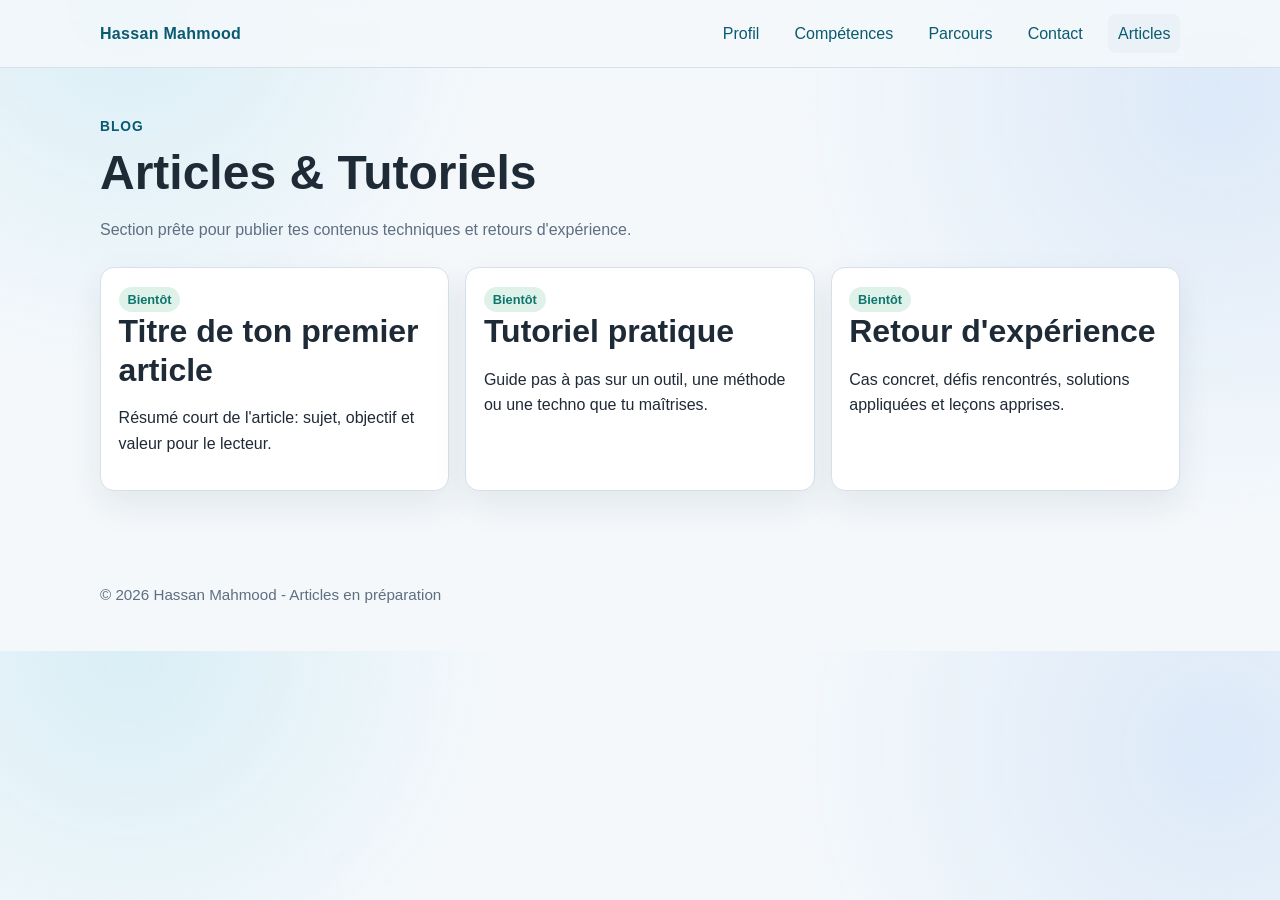
==== articles.html @ 3a2a65e4 "ADD" ====
﻿<!DOCTYPE html>
<html lang="fr">
<head>
  <meta charset="UTF-8">
  <meta name="viewport" content="width=device-width, initial-scale=1.0">
  <meta name="description" content="Articles et tutoriels de Hassan Mahmood.">
  <title>Articles | Hassan Mahmood</title>
  <link rel="stylesheet" href="styles.css">
</head>
<body>
  <header class="site-header">
    <div class="container nav-wrap">
      <a class="brand" href="index.html">Hassan Mahmood</a>
      <nav class="nav">
        <a href="index.html#profil">Profil</a>
        <a href="index.html#competences">Compétences</a>
        <a href="index.html#parcours">Parcours</a>
        <a href="index.html#contact">Contact</a>
        <a href="articles.html" aria-current="page">Articles</a>
      </nav>
    </div>
  </header>

  <main class="section">
    <div class="container">
      <p class="kicker">Blog</p>
      <h1>Articles & Tutoriels</h1>
      <p class="lead">Section prête pour publier tes contenus techniques et retours d'expérience.</p>

      <div class="grid-cards">
        <article class="post-card">
          <p class="tag">Bientôt</p>
          <h2>Titre de ton premier article</h2>
          <p>Résumé court de l'article: sujet, objectif et valeur pour le lecteur.</p>
        </article>
        <article class="post-card">
          <p class="tag">Bientôt</p>
          <h2>Tutoriel pratique</h2>
          <p>Guide pas à pas sur un outil, une méthode ou une techno que tu maîtrises.</p>
        </article>
        <article class="post-card">
          <p class="tag">Bientôt</p>
          <h2>Retour d'expérience</h2>
          <p>Cas concret, défis rencontrés, solutions appliquées et leçons apprises.</p>
        </article>
      </div>
    </div>
  </main>

  <footer class="site-footer">
    <div class="container">
      <p>© 2026 Hassan Mahmood - Articles en préparation</p>
    </div>
  </footer>
</body>
</html>
---- styles.css ----
:root {
  --bg: #f4f8fb;
  --surface: #ffffff;
  --surface-alt: #eaf1f7;
  --text: #1f2a37;
  --muted: #5f6e80;
  --primary: #0e7490;
  --primary-dark: #0a5a70;
  --border: #d6e0ea;
  --shadow: 0 14px 34px rgba(31, 42, 55, 0.08);
  --radius: 14px;
}

* {
  box-sizing: border-box;
}

html {
  scroll-behavior: smooth;
}

body {
  margin: 0;
  font-family: "Segoe UI", Tahoma, Geneva, Verdana, sans-serif;
  color: var(--text);
  background:
    radial-gradient(circle at 10% 0%, #d9eef6 0, transparent 28%),
    radial-gradient(circle at 95% 15%, #dce9f8 0, transparent 32%),
    var(--bg);
  line-height: 1.6;
}

a {
  color: var(--primary-dark);
  text-decoration: none;
}

a:hover {
  text-decoration: underline;
}

.container {
  width: min(1080px, 92%);
  margin: 0 auto;
}

.site-header {
  position: sticky;
  top: 0;
  z-index: 100;
  backdrop-filter: blur(8px);
  background: rgba(244, 248, 251, 0.86);
  border-bottom: 1px solid var(--border);
}

.nav-wrap {
  display: flex;
  align-items: center;
  justify-content: space-between;
  gap: 1rem;
  padding: 0.9rem 0;
}

.brand {
  font-weight: 700;
  letter-spacing: 0.3px;
}

.nav {
  display: flex;
  flex-wrap: wrap;
  gap: 1rem;
}

.nav a {
  padding: 0.4rem 0.6rem;
  border-radius: 8px;
}

.nav a[aria-current="page"],
.nav a:hover {
  background: var(--surface-alt);
  text-decoration: none;
}

.hero {
  padding: 4.8rem 0 3rem;
}

.hero-grid {
  display: grid;
  grid-template-columns: 1.6fr 1fr;
  gap: 1.5rem;
  align-items: start;
}

.kicker {
  margin: 0 0 0.35rem;
  font-size: 0.86rem;
  font-weight: 700;
  letter-spacing: 1px;
  text-transform: uppercase;
  color: var(--primary-dark);
}

h1,
h2,
h3 {
  line-height: 1.2;
  margin-top: 0;
}

h1 {
  font-size: clamp(2rem, 4vw, 3rem);
  margin-bottom: 0.8rem;
}

h2 {
  font-size: clamp(1.5rem, 3vw, 2rem);
  margin-bottom: 1rem;
}

.lead {
  color: var(--muted);
  max-width: 70ch;
}

.actions {
  display: flex;
  flex-wrap: wrap;
  gap: 0.8rem;
  margin-top: 1.35rem;
}

.btn {
  display: inline-flex;
  align-items: center;
  justify-content: center;
  border-radius: 10px;
  padding: 0.7rem 1rem;
  font-weight: 600;
  border: 1px solid transparent;
  transition: 0.2s ease;
}

.btn:hover {
  transform: translateY(-1px);
  text-decoration: none;
}

.btn-primary {
  background: var(--primary);
  color: #fff;
}

.btn-primary:hover {
  background: var(--primary-dark);
}

.btn-ghost {
  border-color: var(--border);
  background: var(--surface);
  color: var(--text);
}

.card,
.post-card {
  background: var(--surface);
  border: 1px solid var(--border);
  border-radius: var(--radius);
  box-shadow: var(--shadow);
}

.card {
  padding: 1.2rem;
}

.meta-list {
  list-style: none;
  margin: 0;
  padding: 0;
}

.meta-list li {
  display: flex;
  flex-direction: column;
  padding: 0.65rem 0;
  border-bottom: 1px dashed var(--border);
}

.meta-list li:last-child {
  border-bottom: 0;
}

.meta-list span {
  font-size: 0.85rem;
  color: var(--muted);
}

.section {
  padding: 3rem 0;
}

.section-alt {
  background: var(--surface-alt);
  border-top: 1px solid var(--border);
  border-bottom: 1px solid var(--border);
}

.chips {
  display: flex;
  flex-wrap: wrap;
  gap: 0.6rem;
}

.chips span {
  background: #d8e8f5;
  border: 1px solid #b8d2e8;
  border-radius: 999px;
  padding: 0.4rem 0.8rem;
  font-weight: 600;
}

.timeline {
  display: grid;
  gap: 1rem;
}

.timeline article {
  background: var(--surface);
  border: 1px solid var(--border);
  border-radius: 12px;
  padding: 1rem;
}

.muted {
  color: var(--muted);
}

.ats-list {
  margin: 0.6rem 0 0;
  padding-left: 1.2rem;
}

.ats-list li {
  margin-bottom: 0.55rem;
}

.grid-cards {
  margin-top: 1.5rem;
  display: grid;
  grid-template-columns: repeat(3, minmax(0, 1fr));
  gap: 1rem;
}

.post-card {
  padding: 1.1rem;
}

.tag {
  display: inline-block;
  margin: 0;
  padding: 0.15rem 0.55rem;
  border-radius: 999px;
  background: #dff2ea;
  color: #0f766e;
  font-size: 0.8rem;
  font-weight: 700;
}

.site-footer {
  padding: 1.8rem 0;
  color: var(--muted);
  font-size: 0.95rem;
}

@media (max-width: 900px) {
  .hero-grid {
    grid-template-columns: 1fr;
  }

  .grid-cards {
    grid-template-columns: 1fr 1fr;
  }
}

@media (max-width: 640px) {
  .nav-wrap {
    flex-direction: column;
    align-items: flex-start;
  }

  .grid-cards {
    grid-template-columns: 1fr;
  }
}
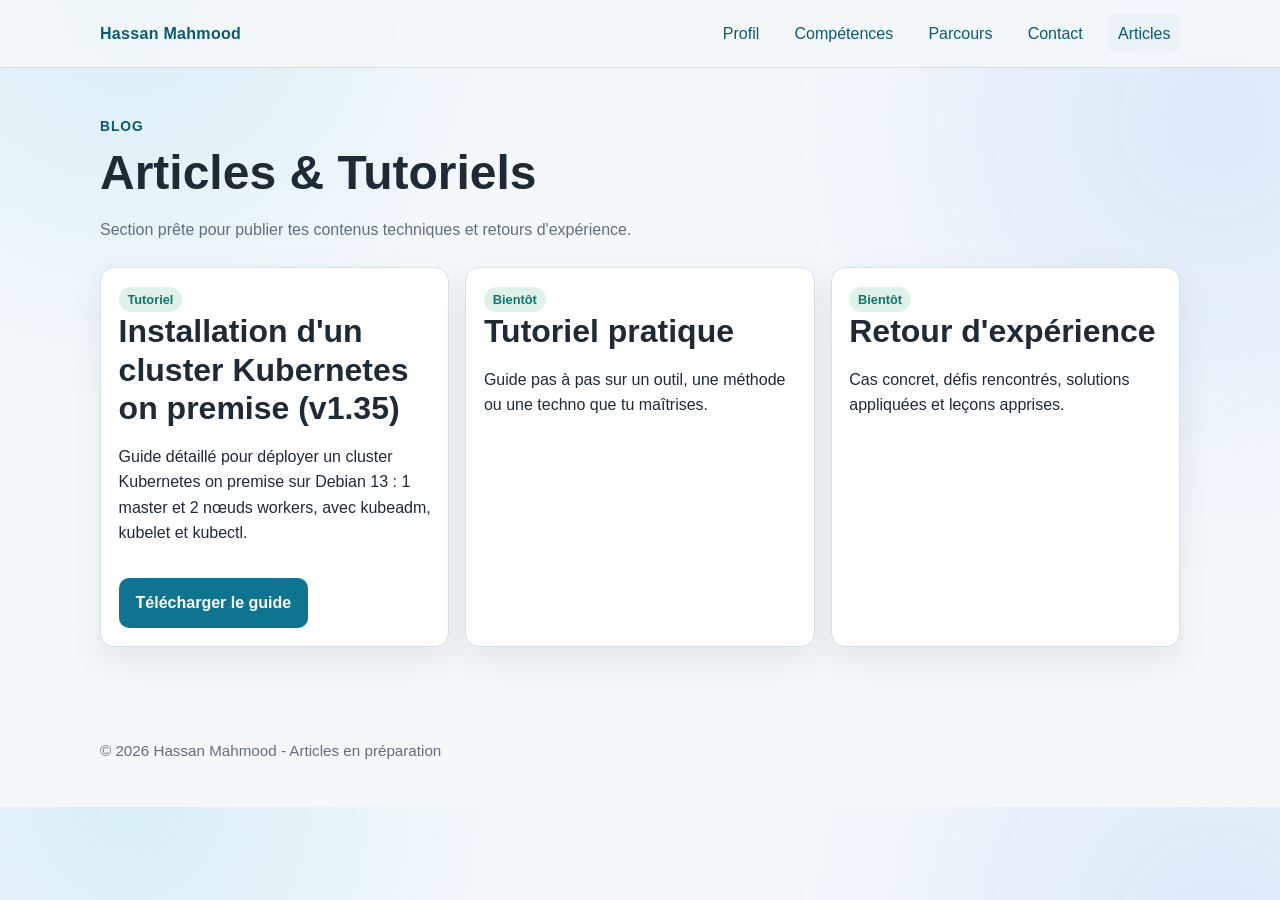
==== commit cd99bc49: "Update CV and add kubernetes articlees" ====
--- a/articles.html
+++ b/articles.html
@@ -29,9 +29,10 @@
 
       <div class="grid-cards">
         <article class="post-card">
-          <p class="tag">Bientôt</p>
-          <h2>Titre de ton premier article</h2>
-          <p>Résumé court de l'article: sujet, objectif et valeur pour le lecteur.</p>
+          <p class="tag">Tutoriel</p>
+          <h2>Installation d'un cluster Kubernetes on premise (v1.35)</h2>
+          <p>Guide détaillé pour déployer un cluster Kubernetes on premise sur Debian 13 : 1 master et 2 nœuds workers, avec kubeadm, kubelet et kubectl.</p>
+          <a class="btn btn-primary" href="assets/Installation-K8s-v1.35-Guide-Detaille.docx" target="_blank" rel="noopener noreferrer" style="margin-top:1rem;display:inline-block;">Télécharger le guide</a>
         </article>
         <article class="post-card">
           <p class="tag">Bientôt</p>
--- a/styles.css
+++ b/styles.css
@@ -274,6 +274,31 @@
   font-size: 0.95rem;
 }
 
+.cert-list {
+  display: grid;
+  gap: 1rem;
+}
+
+.cert-item {
+  display: flex;
+  align-items: center;
+  gap: 1rem;
+  background: var(--surface);
+  border: 1px solid var(--border);
+  border-radius: 12px;
+  padding: 1rem;
+}
+
+.cert-item p {
+  margin: 0;
+  font-weight: 600;
+}
+
+.cert-item i {
+  font-size: 2rem;
+  color: var(--primary);
+}
+
 @media (max-width: 900px) {
   .hero-grid {
     grid-template-columns: 1fr;
